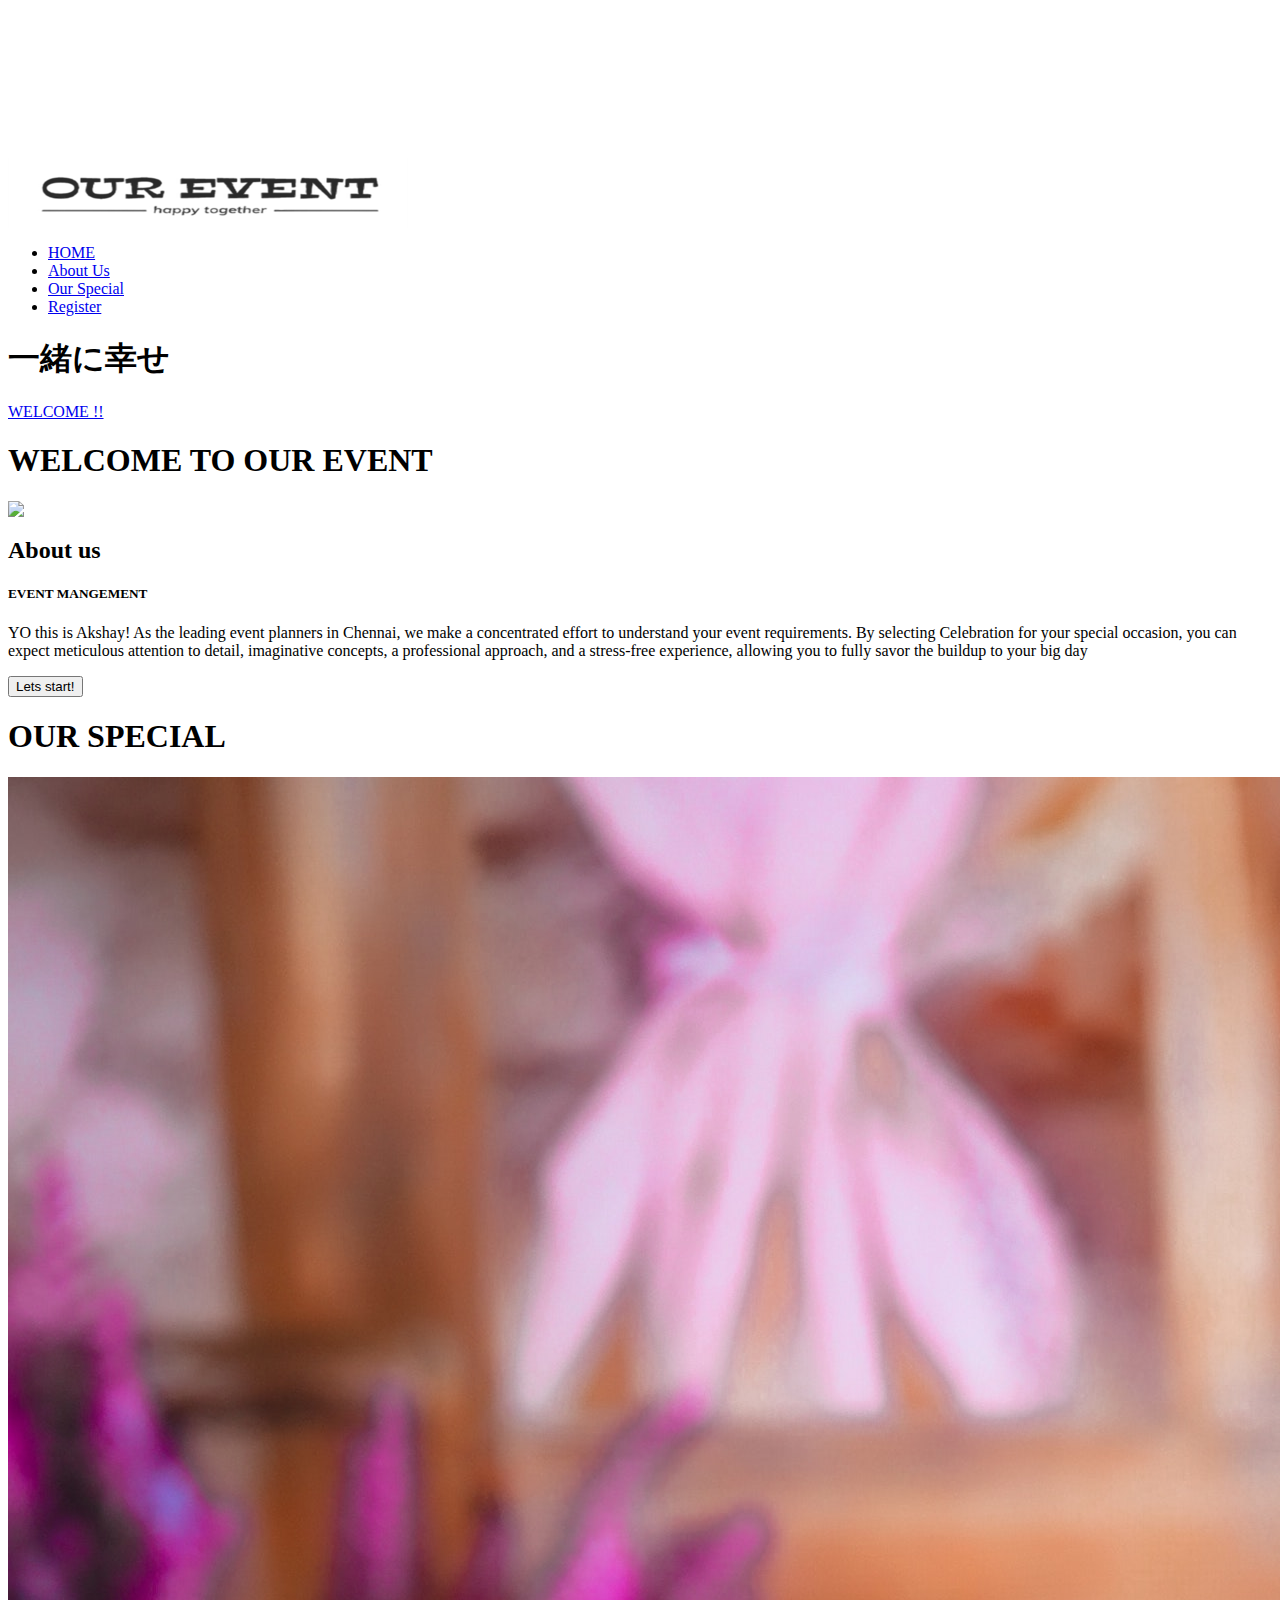
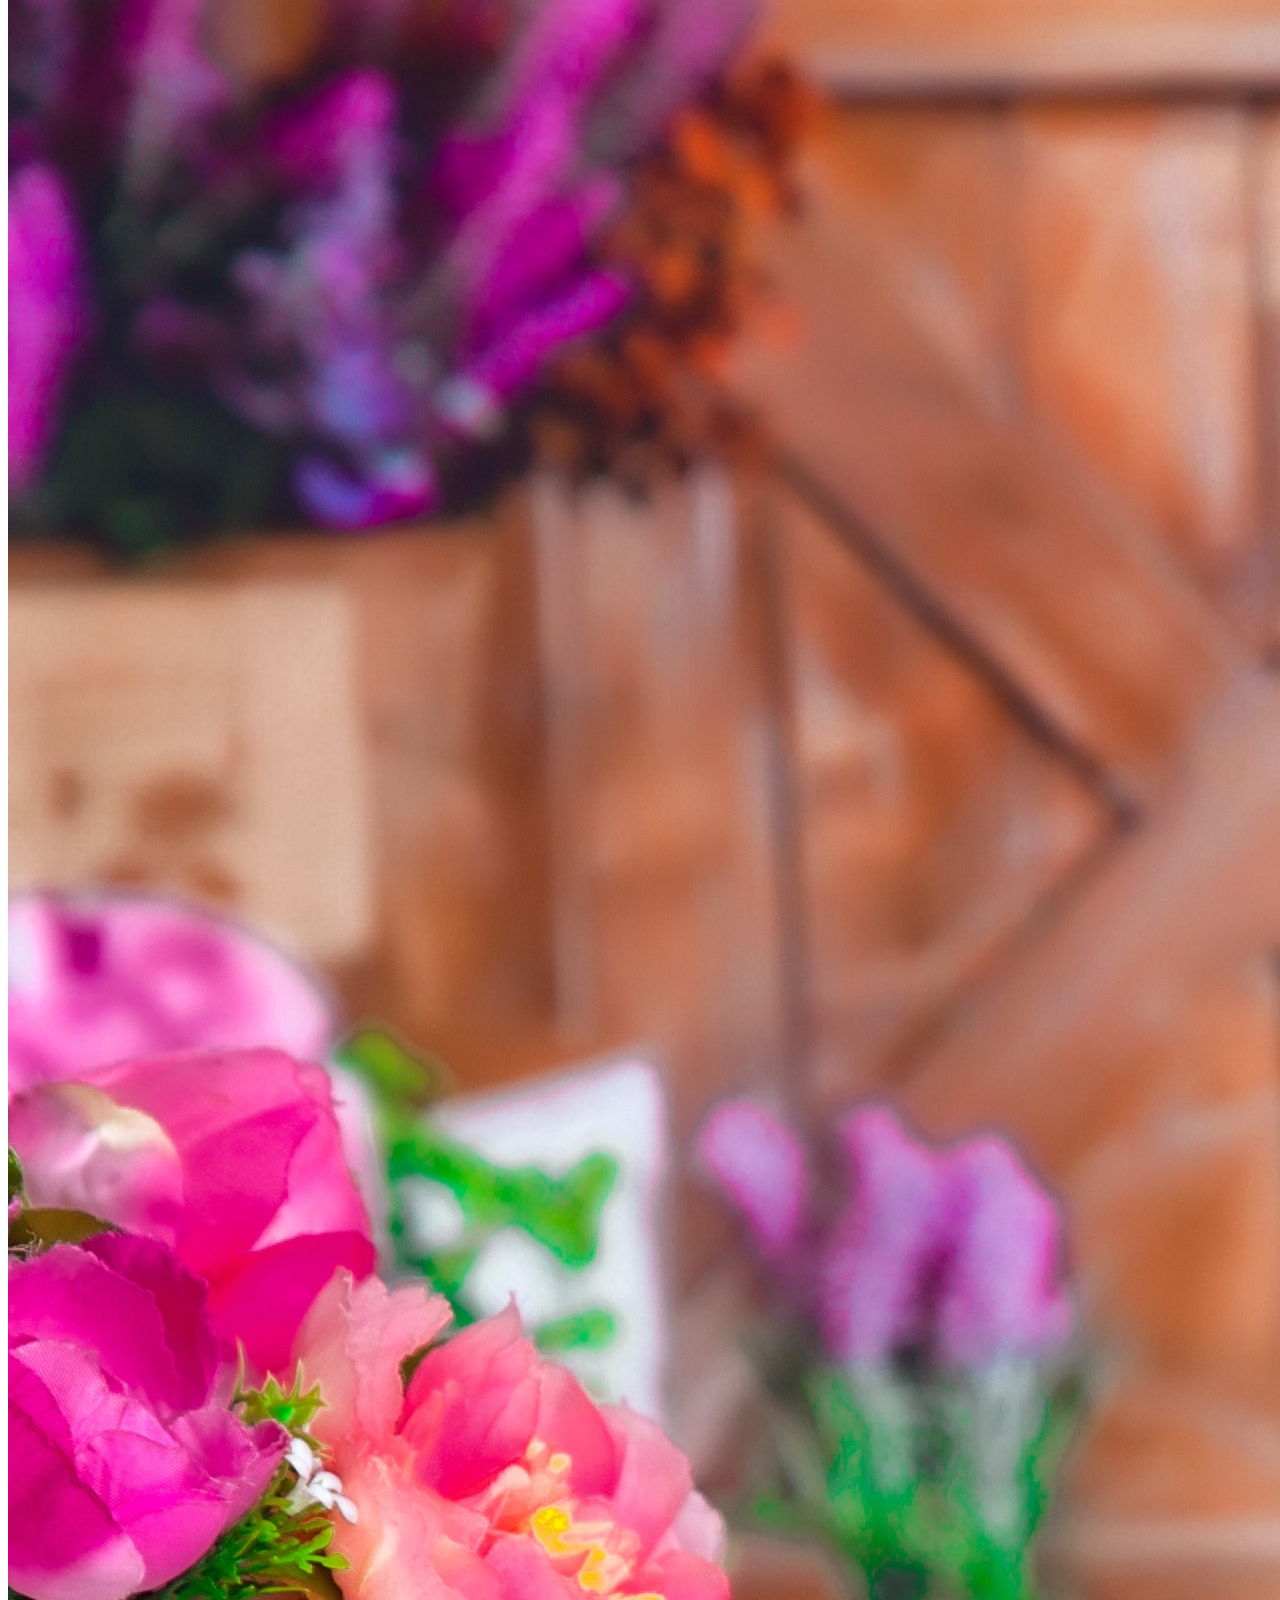
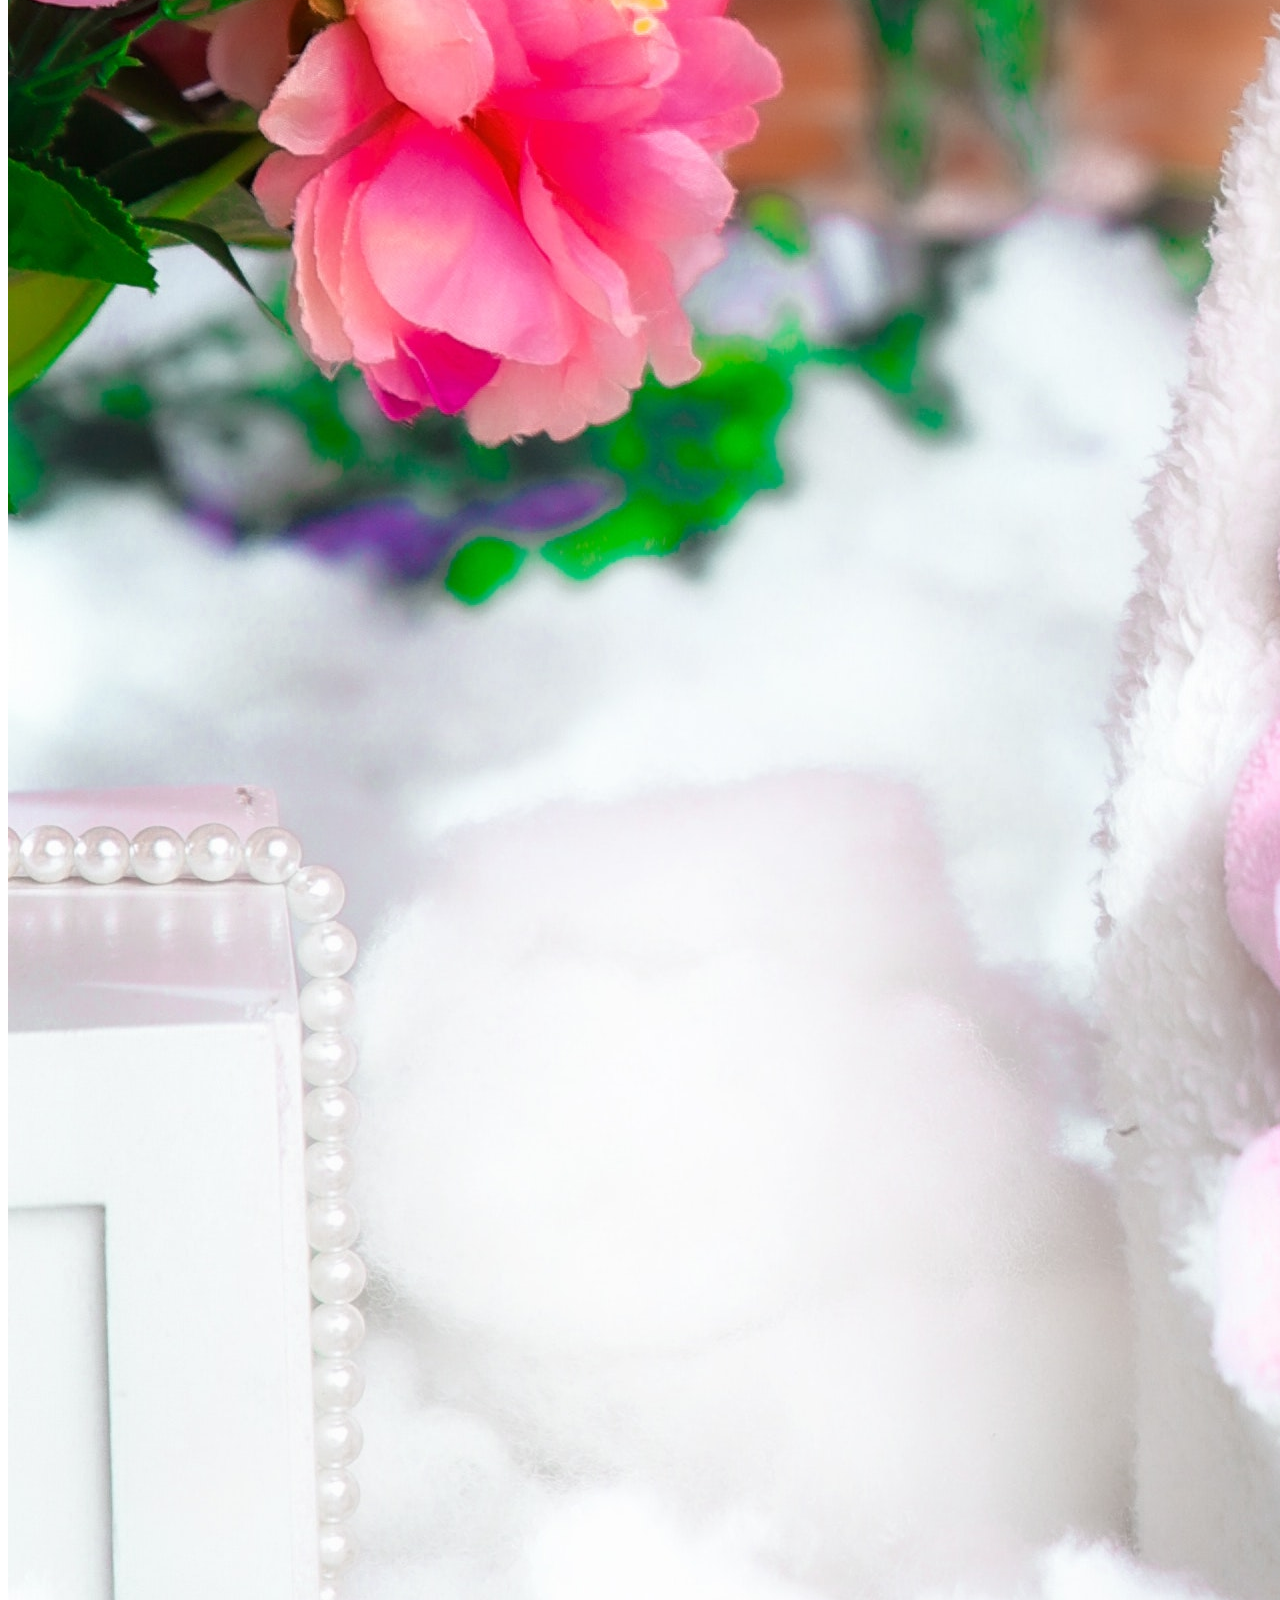
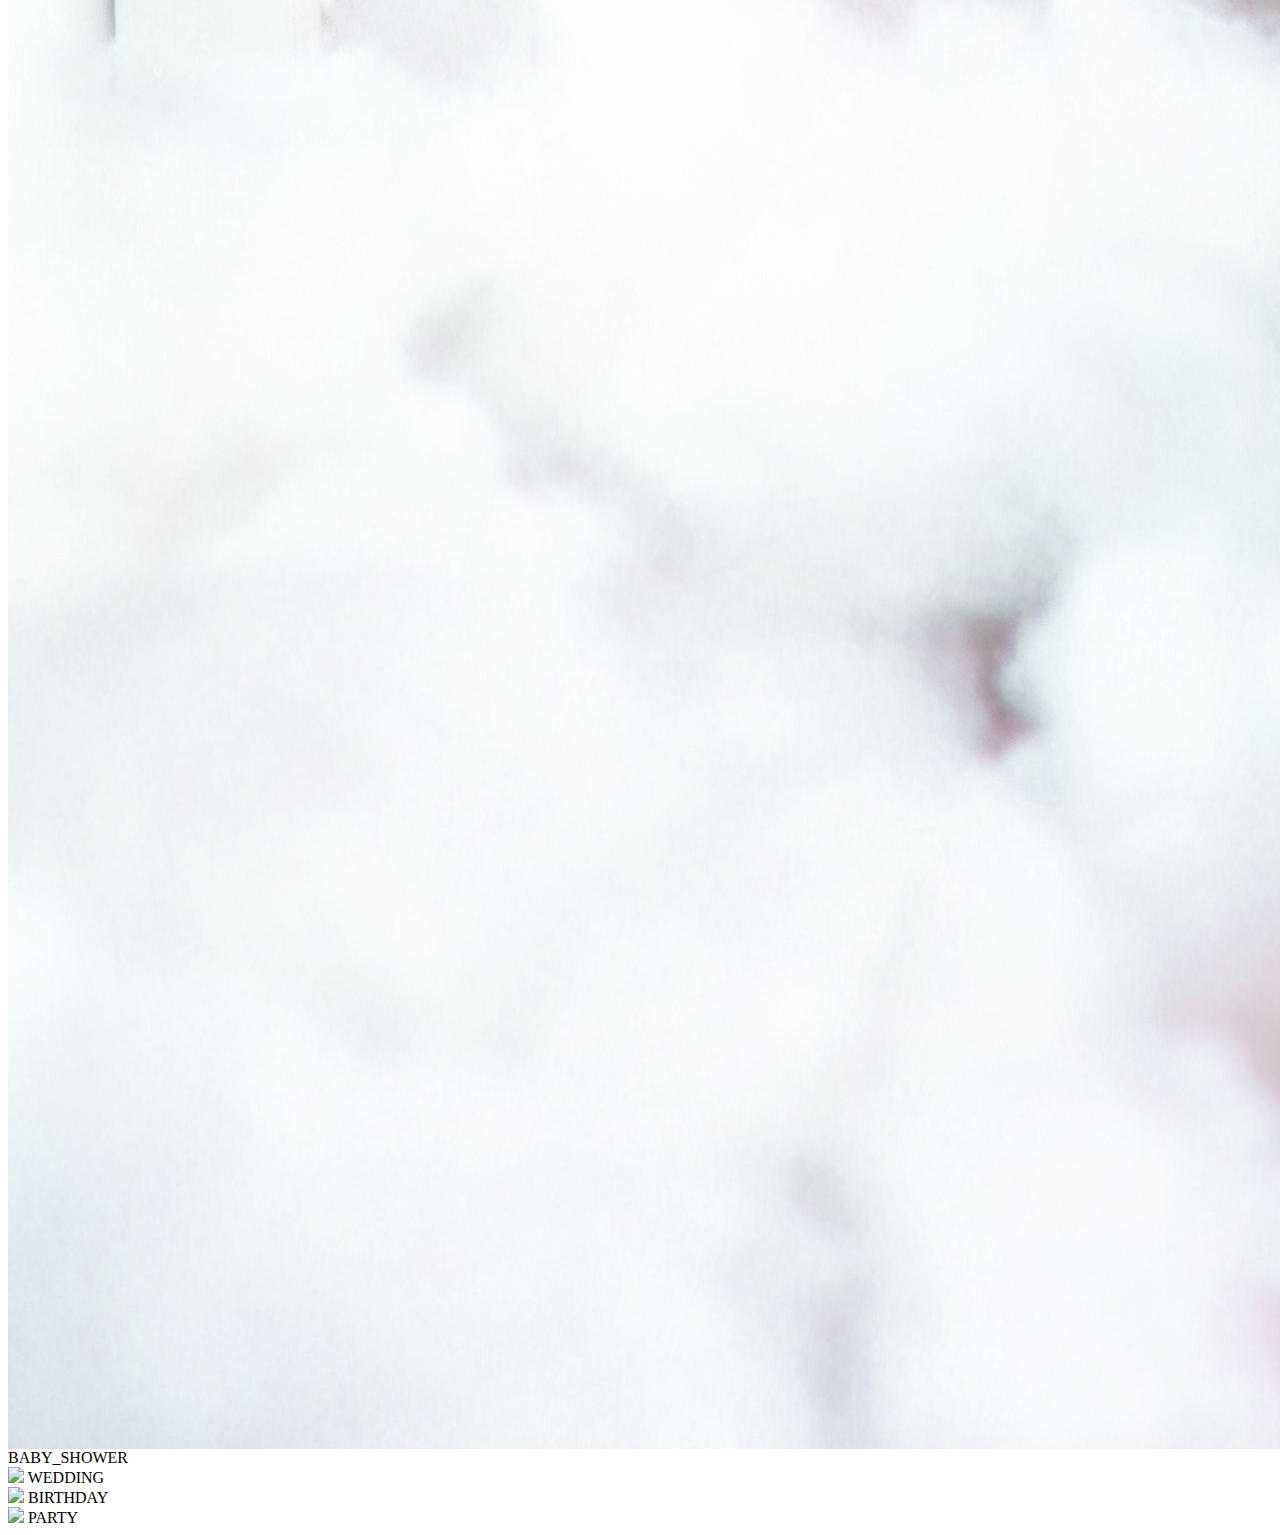
==== index1.html @ 736d1cbc "Add files via upload" ====
<html>
    <head>
        <title>WELCOME TO OUR EVENT</title>
        <link rel="stylesheet" href="style1.css">
        <link rel="preconnect" href="https://fonts.googleapis.com">
        <link rel="preconnect" href="https://fonts.gstatic.com" crossorigin>
        <link href="hhttps://fonts.googleapis.com/css2?=josefin+sans:ital,wght@0,100;0,200;0,300;0,400;0,500;0,600;1,700;1,100;0,200;0,300;0,400;0,500;0,600;1,700&display="sawp" rel="stylesheet">
        

        

    </head>
    <html>
        <div class="box2">
            
            <div class="hero">
                <video autoplay loop muted plays-inline class="back-video ">
                    <source src="vid.mp4" type="video/mp4">
                </video>
                <nav>
                    <img src="logoo.png" class="logo">
                    <ul>
                        <li><a href="#">HOME</a></li>
                        <li><a href="#">About Us</a></li>
                        <li><a href="#">Our Special</a></li>
                        <li><a href="#">Register</a></li>
                    </ul>
                </nav>
                <div class="content">
                    <h1>一緒に幸せ</h1>
                    <a href="#">WELCOME !!</a>
                </div>
            </div>
        </div>
        <div class="box1">
            <h1>WELCOME TO OUR EVENT </h1>
            <link rel="stylesheet" href="style4.css">
            <section class="about">
                <div class="main">
                    <img src="main .png">
                    <div class="about-text">
                        <h2>About us</h2>
                        <h5>EVENT <span>MANGEMENT</span></h5>
                        <p>
                          YO this is Akshay! As the leading event planners in Chennai, we make a concentrated effort to understand your event requirements. By selecting Celebration for your special occasion, you can expect meticulous attention to detail, imaginative concepts, a professional approach, and a stress-free experience, allowing you to fully savor the buildup to your big day</p>
                        
                            <button type="button" onclick="location.href='http://127.0.0.1:5501/index2.html '">Lets start!</button>
                    </div>

                </div>
            </section>
        
        </div>
        <div class="box3">
            <h1><span2> OUR SPECIAL</span2></h1>
         <div class="container">
            <div class="image_box">
                <img src="bs.jpg">
                 <span1>BABY_SHOWER</span1>
                </div>
            <div class="image_box">
                <img src="wed.jpg">
                <span1>WEDDING</span1>
            </div>
            <div class="image_box">
                 <img src="bad.jpg">
                <span1>BIRTHDAY</span1>
            </div>
            <div class="image_box">
                <img src="party.jpg">
                <span1>PARTY</span1>
            </div>
               
        </div>
         
           
                      
    
    </div>
    </html>
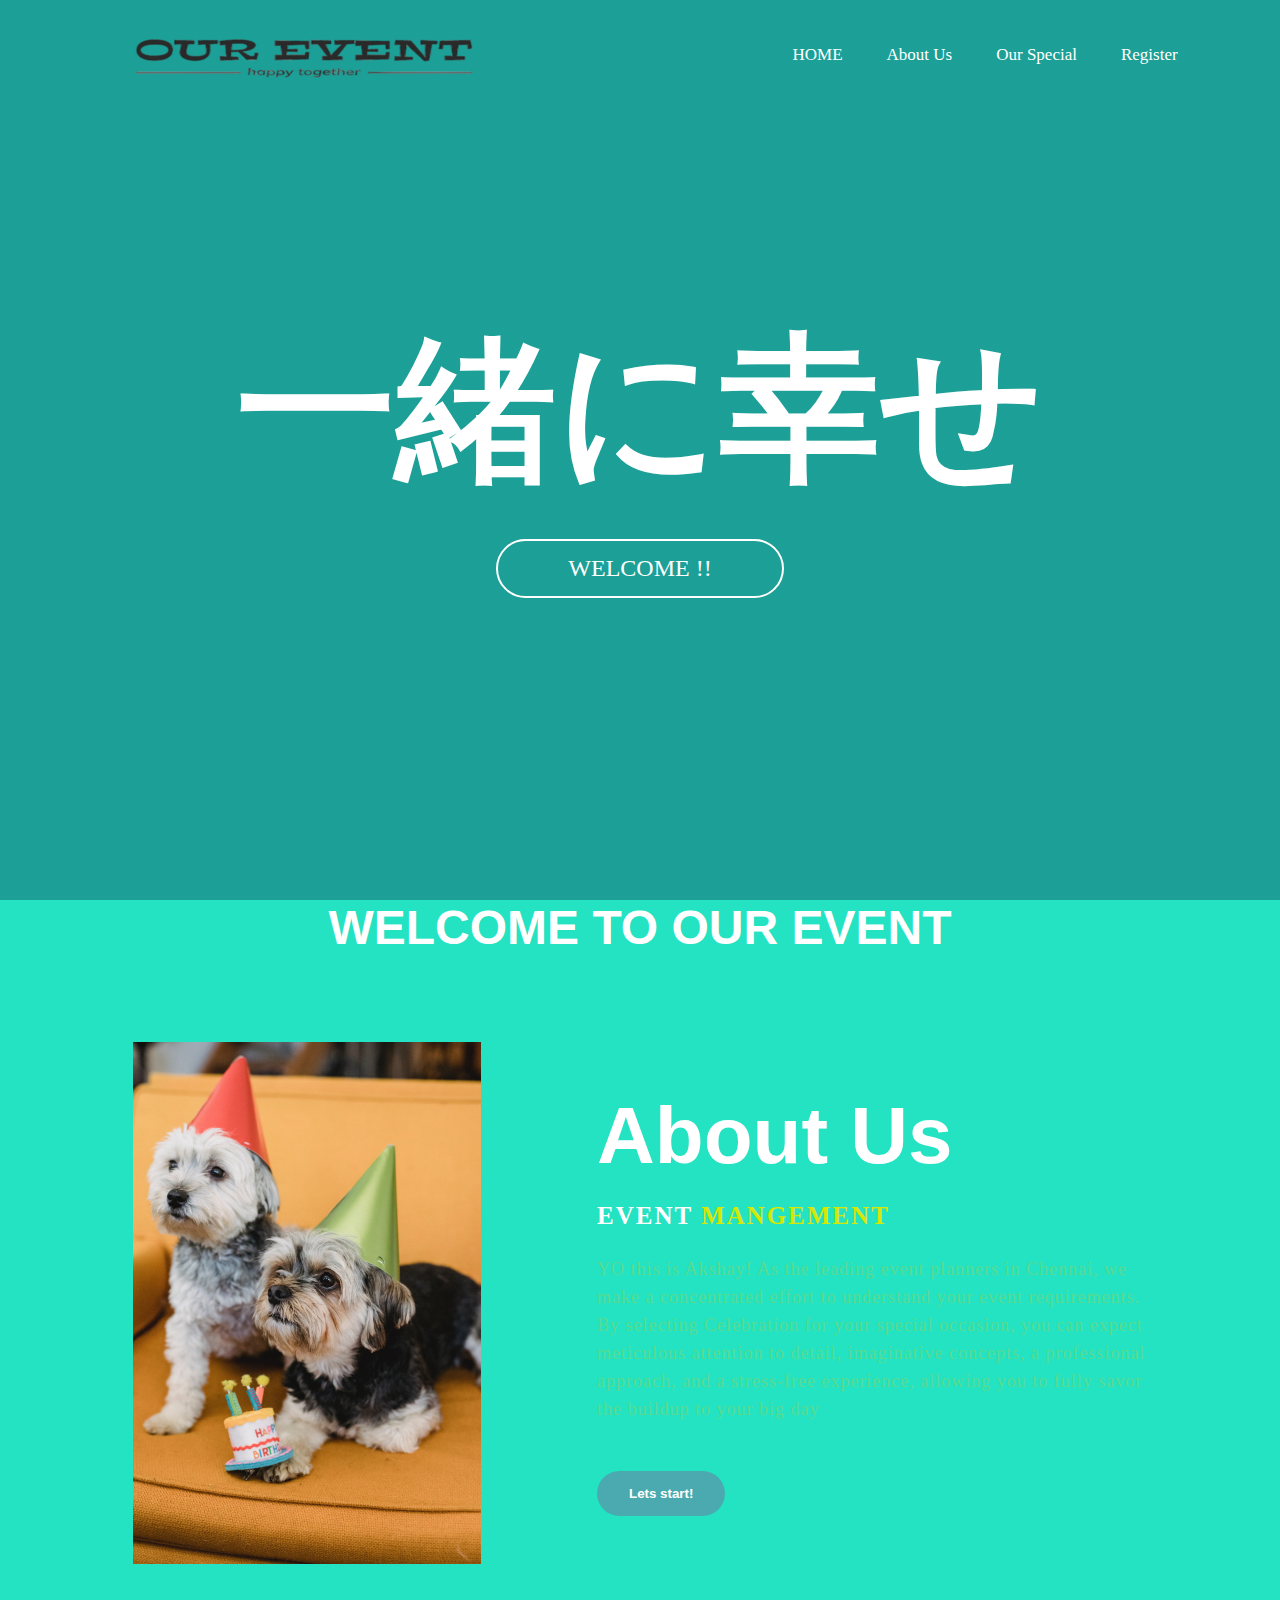
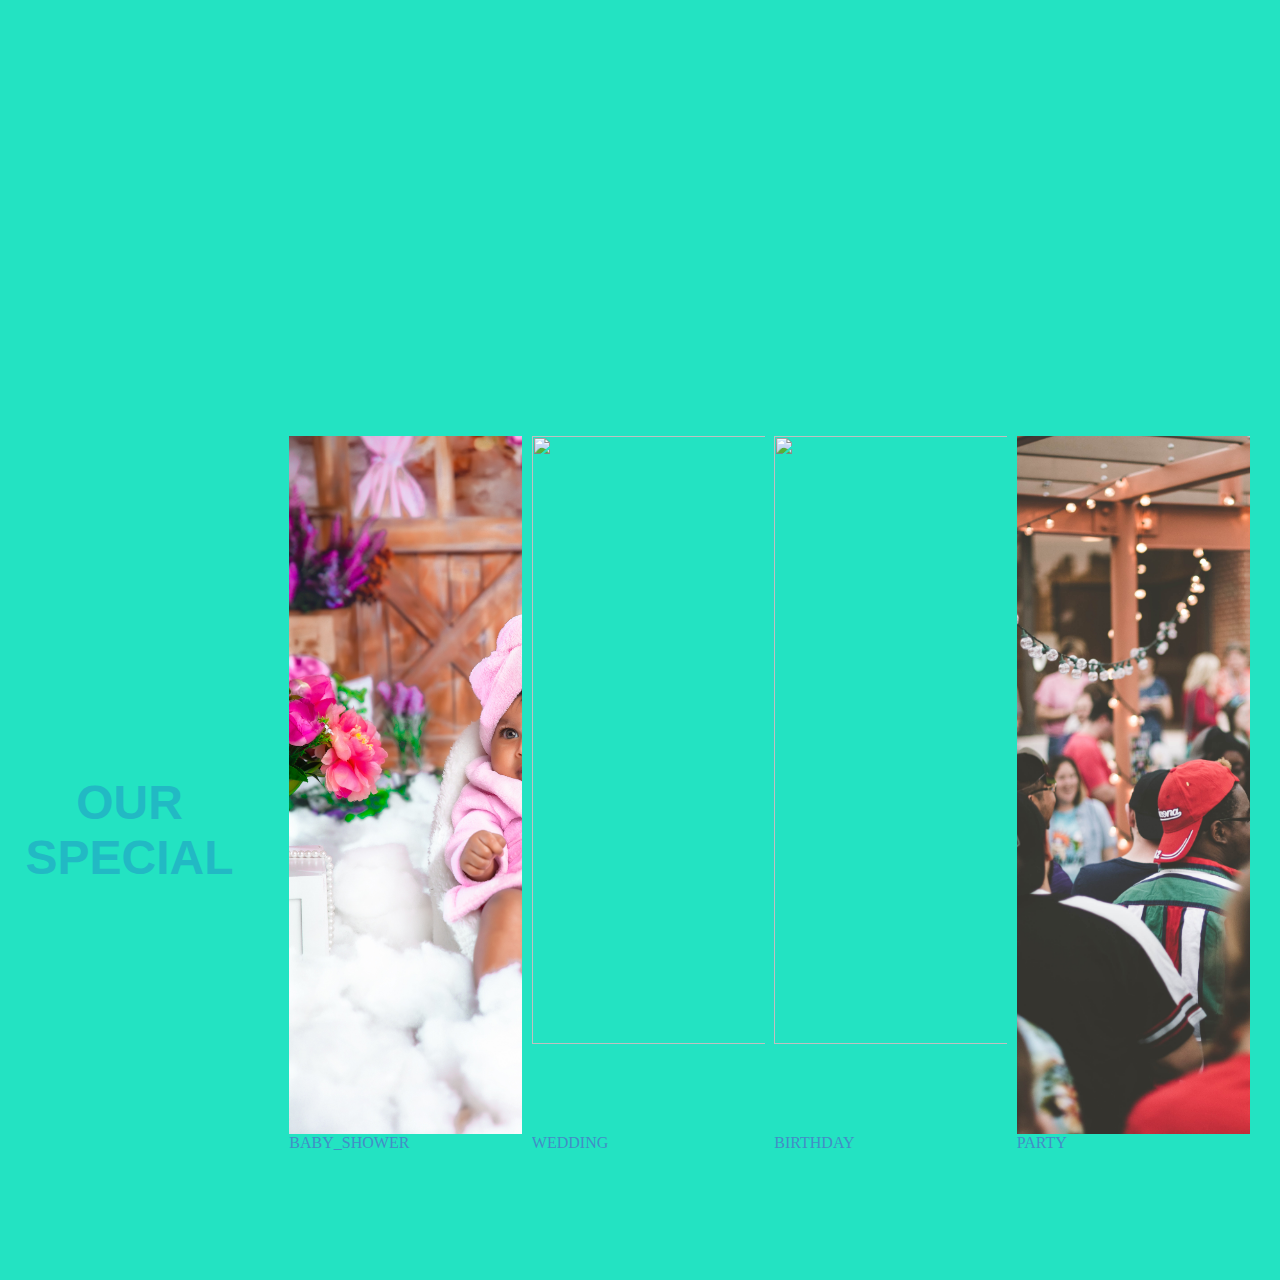
==== commit 0e0ebb5f: "Add files via upload" ====
--- a/index1.html
+++ b/index1.html
@@ -44,7 +44,7 @@
                         <p>
                           YO this is Akshay! As the leading event planners in Chennai, we make a concentrated effort to understand your event requirements. By selecting Celebration for your special occasion, you can expect meticulous attention to detail, imaginative concepts, a professional approach, and a stress-free experience, allowing you to fully savor the buildup to your big day</p>
                         
-                            <button type="button" onclick="location.href='http://127.0.0.1:5501/index2.html '">Lets start!</button>
+                            <button type="button" onclick="location.href='http://127.0.0.1:5500/index2.html '">Lets start!</button>
                     </div>
 
                 </div>
--- a/style1.css
+++ b/style1.css
@@ -0,0 +1,330 @@
+*{
+    margin: 0;
+    padding:0;
+    box-sizing: border-box;
+}
+.box1
+{
+    height: 120vh;
+    width: 100%;
+    background: url("background.jpg");
+    background-size: cover;
+    background-position: center;
+    background-attachment: fixed;
+    
+}
+.box2
+{
+    height: 100vh;
+    width: 100%;
+    background-size: cover;
+    background-position: center;
+    background-attachment: fixed;
+    
+}
+.box3
+{
+    height: 100vh;
+    width: 100%;
+    height: 100vh;
+    display: flex;
+    justify-content: center;
+    align-items: center;
+    background: url("background3.jpg");
+    background-image: cover;
+    
+}
+h1
+{
+    font-family: sans-serif;
+    font-size: 48px;
+    color: #fff;
+    margin: 0px;
+    text-align: center;
+}
+.about{
+    width:100%;
+    padding: 78px 0px;
+}
+.about image
+{
+    height: auto;
+    width: 420px;
+
+}
+.about-text
+{
+    width: 550px;
+
+}
+.main
+{
+    width: 1130px;
+    max-width: 95%;
+    margin: 9 auto;
+    display: flex;
+    align-items: center;
+    justify-content: space-around;
+}
+.about-text h2
+{
+    color: #fff;
+    font-size:  80px;
+    text-transform: capitalize;
+    margin-bottom: 20px;
+    font-family: 'Gill Sans', 'Gill Sans MT', Calibri, 'Trebuchet MS', sans-serif;
+
+}
+.about-text h5
+{
+    color: #fff;
+    font-size:  25px;
+    text-transform: capitalize;
+    margin-bottom: 25px;
+    letter-spacing: 2px;
+
+
+}
+span{
+    color: rgb(212, 231, 7) ;
+}
+span2{
+    color: rgb(34, 185, 196);
+}
+span1
+{
+    color:rgb(66, 141, 198);
+    font-family:Georgia, 'Times New Roman', Times, serif ;
+}
+
+.about-text p
+{
+    color: rgb(89, 218, 143);
+    font-size:  10px;
+    line-height: 28px;
+    margin-bottom: 48px;
+    font-size: 18px;
+    letter-spacing: 1px;
+    font-family:'Times New Roman', Times, serif;
+
+
+}
+button
+{
+    background: #4aaaaf;
+    color: white;
+    text-decoration: none;
+    border: 2px solid transparent;
+    font-weight: bold;
+    padding: 13px 30px;
+    border-radius: 30px;
+    transition: .4s;
+
+}
+button:hover
+{
+    background: transparent;
+    border: 2px solid #f9004d;
+    cursor: pointer;
+
+}
+
+.body
+{
+    width: 100%;
+    height: 100vh;
+    font-family: 'roboto',sans-serif;
+    display: flex;
+    justify-content:space-evenly;
+    align-items:self-start;
+}
+.card
+{
+    width: 320px;
+    height: 500px;
+    border-radius: 20px;
+    overflow: hidden;
+    border: 8px solid #fff;
+    position: relative;
+    max-width: 95%;
+    margin: 9 auto;
+    display: flex;
+    align-items: right;
+    
+  
+}
+.card-img
+{
+    width: 100%;
+    height: 100%;
+    
+    object-fit: cover;
+    border-radius: 15px;
+
+    
+}
+.card-body
+{
+    width: 100%;
+    height: 100%;
+    top: 0;
+    right: -120%;
+    position: absolute;
+    background: #3987a138;
+    backdrop-filter: blur(5px);
+    border-radius: 15px;
+    color: #151512;
+    padding:0;
+    display: flex;
+    flex-direction: column;
+    justify-content: center;
+    transition: 2s;
+
+}
+.card:hover .card-body
+{
+    right: 0;
+
+}
+.card-title
+{
+    text-transform: uppercase;
+    font-size: 50px;
+    font-weight: 500;
+    align-items: center;
+    
+}
+
+.card-btn
+{
+    color: rgb(16, 16, 42);
+    background: #50578b;
+    width: 120px;
+    padding: 10px 20px;
+    border-radius: 5px;
+    text-transform: capitalize;
+    border: none;
+    outline: none;
+    font-weight: 500;
+    cursor: pointer;
+    align-items: end;
+}
+.container{
+    display: flex;
+    width: 100%;
+    padding: 4% 2%;
+    box-sizing: border-box;
+    height: 100vh;
+}
+.image_box{
+    flex: 1;
+    overflow:hidden;
+    margin: 0.5%;
+    box-shadow: 0px 0px 0px #ccc;
+
+}
+.image_box img
+{
+    width: 200%;
+    height: calc(100% - 10vh);
+    object-fit: cover;
+    transition: 1.5%;
+
+}
+.image_box span{
+    font-size: 3.8vh;
+    display: block;
+    text-align: center;
+    height: 10vh;
+    line-height: 2.5;
+}
+
+.image_box:hover
+{
+    flex-direction: 1 1 50%;
+
+}
+.image_box:hover img
+{
+    width: 100%;
+
+}       
+.hero{
+    width: 100%;
+    height: 100vh;
+    background-image: linear-gradient(rgba(12,3,51,0.3));
+    position: relative;
+    padding: 0.5%;
+    display: flex;
+    align-items: center;
+    justify-content: center;
+}
+nav{
+    width: 100%;
+    position: absolute;
+    top: 0;
+    left: 0;
+    padding: 20px 8%;
+    display: flex;
+    align-items: center;
+    justify-content: space-between;
+}
+nav.logo{
+    width: 80px;
+
+}
+nav ul li{
+    list-style: none;
+    display: inline-block;
+    margin-left: 40px;
+}
+nav ul li a{
+    text-decoration: none;
+    color: #fff;
+    font-size: 17px;
+
+
+}
+.content{
+    text-align: center;
+
+}
+.content h1{
+    font-size: 160px;
+    color: #fff;
+    font-weight: 600;
+}
+.content h1:hover{
+    -webkit-text-stroke: 2px #fff;
+    color: transparent;
+}
+.content a{
+    text-decoration: none;
+    display: inline-block;
+    color: #fff;
+    font-size: 24px;
+    border: 2px solid #fff;
+    padding: 14px 70px;
+    border-radius: 50px;
+    margin-top: 20px;
+}
+.back-video{
+    position: absolute;
+    right: 0;
+    bottom: 0;
+    z-index: -1;
+}
+@media (min-aspect-ratio:16/9){
+    .back-video{
+        width:100%;
+        height: auto;
+
+    }
+}
+@media (max-aspect-ratio:16/9){
+    .back-video{
+        width:auto;
+        height: 100%;
+
+    }
+}
--- a/style4.css
+++ b/style4.css
@@ -0,0 +1,111 @@
+body{
+    padding: 0%;
+    margin: 0;
+    height: 100vh;
+    justify-self: center;
+    align-items:center;
+    background: #23e3c2 ;
+
+}
+.section{
+    margin: 0;
+    padding: 0;
+    height: 100vh;
+    display: flex;
+    justify-content: center;
+    align-items: center;
+
+}
+.slider{
+    width: 800%;
+    height: 500px;
+    border-radius: 10px;    
+    overflow: hidden;
+}
+.slide{
+    width: 500%;
+    height: 500%;
+    display: flex;
+}
+.slide input{
+    display: none;
+
+}
+.st{
+    width: 20%;
+    transition: 2s;
+}
+.st img{
+    width: 800px;
+    height: 500px;
+
+}
+.nav-m{
+    position: absolute;
+    width: 800px;
+    margin-top: -40px;
+    justify-content: center;
+    display: flex;
+
+}
+.m-btn{
+    border: 2px solid #23e3c2;
+    padding: 5px;
+    border-radius: 10px;
+    cursor: pointer;
+    transition: 1s;
+}
+.m-btn:not(:last-child){
+    margin-right: 30px;
+}
+.m_btn:hover{
+    background-color: #23e3c2;
+
+}
+#radio1:checked ~ .first{
+    margin-left: 0;
+}
+#radio2:checked~.first{
+    margin-left: -20;
+}
+#radio1:checked~.first{
+    margin-left: -40;
+}
+#radio13:checked~.first{
+    margin-left:-60;
+}
+.nav-auto{
+    position: absolute;
+    width: 800px;
+    margin-top: 460px;
+    display: flex;
+    justify-content: center;
+}
+.nav-auto div{
+    border: 2px solid #23e3c2;
+    padding: 5px;
+    border-radius: 10px;
+    transition: 1s;
+
+}
+.nav-auto div:not(:last-child){
+    margin-right:30px;
+    justify-content: center;
+
+}
+#radio1:checked ~ .nav-auto .a-b1{
+    background-color: #23e3c2;
+
+}
+#radio2:checked ~.nav-auto .a-b2{
+    background-color: #23e3c2;
+
+}
+#radio3:checked ~.nav-auto .a-b3{
+    background-color: #23e3c2;
+
+}
+#radio4:checked ~.nav-auto .a-b4{
+    background-color: #23e3c2;
+
+}
